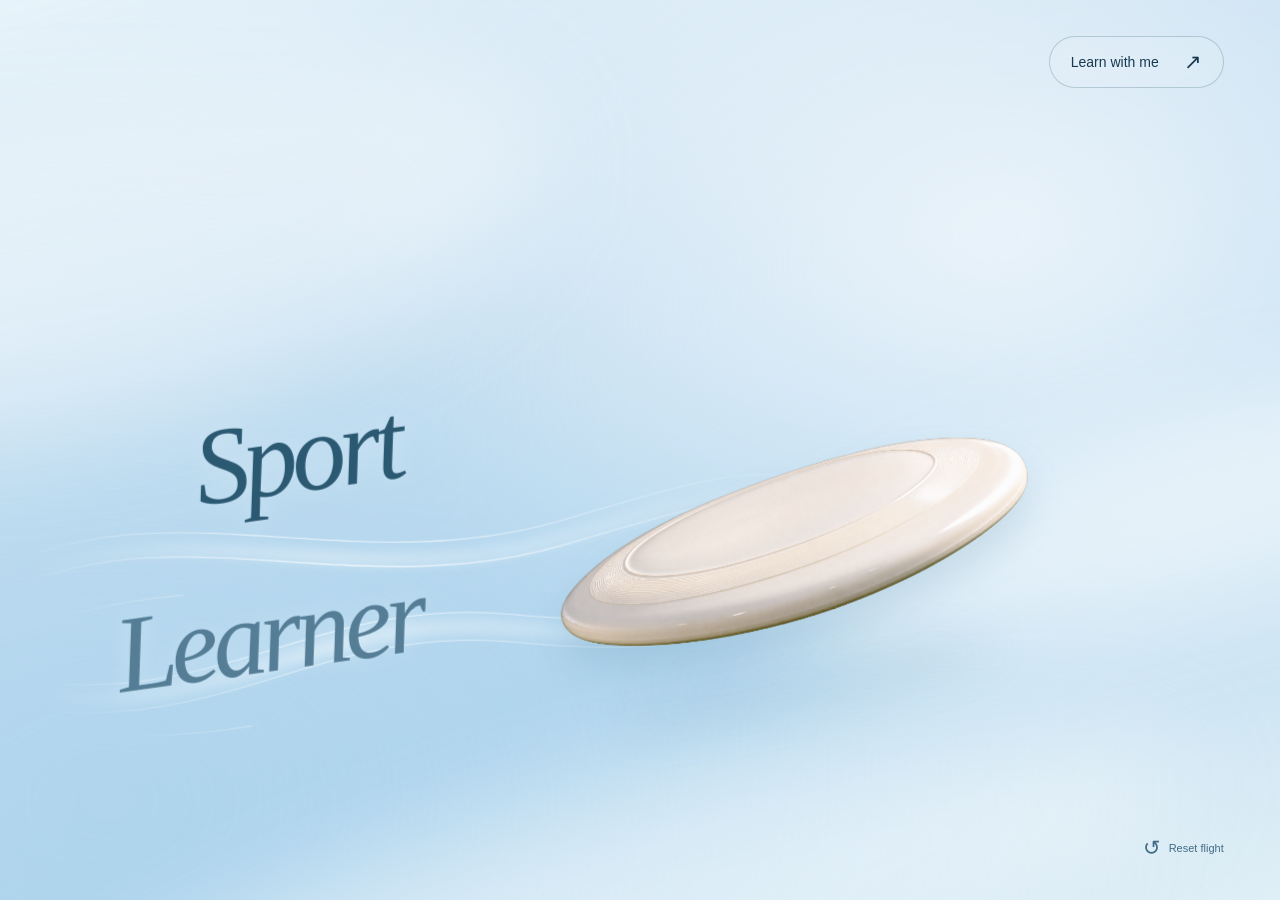
==== index.html @ 242a4f78 "Refresh homepage assets after removing drag" ====
<!doctype html>
<html lang="en">
<head>
  <meta charset="utf-8">
  <meta name="viewport" content="width=device-width,initial-scale=1">
  <meta name="description" content="Sport and Learner.">
  <meta name="theme-color" content="#cce4f4">
  <title>Sport & Learner</title>
  <link rel="stylesheet" href="styles.css?v=portrait-colors-6">
  <link rel="stylesheet" href="home-flight.css?v=6">
  <noscript><style>.flight-assembly[data-arrival="pending"]{visibility:visible}</style></noscript>
  <script src="home-flight.js?v=6" defer></script>
</head>
<body class="flight-page">
<main class="flight-home">
  <div class="sky" aria-hidden="true">
    <div class="sky__glow"></div><div class="sky__cloud sky__cloud--one"></div>
    <div class="sky__cloud sky__cloud--two"></div><div class="sky__cloud sky__cloud--three"></div>
  </div>
  <header class="flight-nav">
    <a class="flight-contact" href="learn-with-me.html">Learn with me <span aria-hidden="true">↗</span></a>
  </header>
  <div class="flight-stage" aria-label="Interactive flying disc">
    <div class="flight-assembly" data-arrival="pending">
      <div class="flight-float">
        <div class="wind" aria-hidden="true">
          <svg class="wind__lines" viewBox="0 0 1000 500" fill="none" preserveAspectRatio="none">
            <defs><linearGradient id="wind-fade"><stop stop-color="#fff" stop-opacity="0"/><stop offset=".35" stop-color="#fff" stop-opacity=".75"/><stop offset="1" stop-color="#fff" stop-opacity="0"/></linearGradient></defs>
            <g stroke="url(#wind-fade)" stroke-linecap="round">
              <path class="wind__ribbon" d="M0 155 C200 80 390 240 630 190 S860 145 1000 225" stroke-width="16"/>
              <path d="M0 130 C200 55 390 215 630 165 S860 120 1000 200" stroke-width="1.5"/>
              <path d="M0 165 C200 90 390 250 630 200 S860 155 1000 235" stroke-width="2"/>
              <path class="wind__ribbon" d="M0 320 C220 390 340 250 560 310 S810 330 1000 260" stroke-width="22"/>
              <path d="M0 300 C220 370 340 230 560 290 S810 310 1000 240" stroke-width="1.5"/>
              <path d="M0 340 C220 410 340 270 560 330 S810 350 1000 280" stroke-width="1"/>
              <path class="wind__streak" d="M30 220 C260 160 470 300 800 230" stroke-width="2"/>
              <path class="wind__streak wind__streak--second" d="M90 390 C290 440 540 340 900 305" stroke-width="2"/>
            </g>
          </svg>
        </div>
        <div class="wind-words">
          <a class="wind-word wind-word--sport" href="sport.html">Sport<span class="wind-word__arrow" aria-hidden="true">↗</span></a>
          <span class="wind-word wind-word--learner">Learner</span>
        </div>
        <div class="disc-shadow" aria-hidden="true"></div>
        <button class="flight-disc" type="button" aria-label="Move the flying disc with the arrow keys" aria-describedby="flight-help">
          <img class="flight-disc__image" src="assets/frisbee-flight.png" alt="Ivory white frisbee tilted to reveal its top" draggable="false" fetchpriority="high">
          <!-- A transparent full-body portrait can be placed here later. Its feet anchor to the top of the disc. -->
          <span class="flight-rider" aria-hidden="true"></span>
        </button>
      </div>
    </div>
  </div>
  <footer class="flight-footer">
    <span class="visually-hidden" id="flight-help">Use the arrow keys to move the disc. Press Home or Escape to reset it.</span>
    <button class="flight-reset" type="button" aria-label="Return the disc to its starting position"><span aria-hidden="true">↺</span> Reset flight</button>
  </footer>
  <span class="visually-hidden" role="status" aria-live="polite" id="flight-status"></span>
</main>
</body>
</html>
---- styles.css ----
:root{--paper:#f5f1e8;--ink:#1a1a17;--border:#c2baab;--page-width:1440px;--gutter:96px}*{box-sizing:border-box}html{background:var(--paper);color:var(--ink);font-family:Inter,Arial,Helvetica,sans-serif}body{margin:0}a{color:inherit;text-decoration:none}a:focus-visible{outline:2px solid currentColor;outline-offset:8px}a:hover{text-decoration:underline;text-underline-offset:6px}h1,h2,p,figure{margin:0}img{display:block;max-width:100%}.page{position:relative;max-width:var(--page-width);min-height:900px;margin:auto;background:var(--paper)}.nav{position:absolute;top:48px;left:96px;right:96px;display:flex;justify-content:space-between;align-items:flex-start;gap:32px;font-size:20px;line-height:1.45;z-index:5}.nav--inline{justify-content:flex-start}.title{font-size:88px;font-weight:600;letter-spacing:-1.5px;line-height:1.45}.section-title{font-size:26px;font-weight:600;line-height:1.45}.copy{font-size:21px;font-weight:400;line-height:1.45}.section{display:flex;flex-direction:column;gap:10px}.home{height:900px;min-height:0;overflow:hidden}.home__labels{position:absolute;left:64px;right:64px;top:180px;height:540px;display:flex;justify-content:space-between;align-items:center;z-index:2;pointer-events:none}.home__label{width:300px;display:flex;flex-direction:column;gap:16px;pointer-events:auto}.home__label--sport{text-align:right}.home__heading{font-size:54px;font-weight:400;line-height:normal;height:80px}.home__description{font-size:20px;line-height:1.5}.catalog{padding:140px var(--gutter) 90px}.catalog__intro{margin:24px 0;font-size:22px;line-height:normal}.catalog__grid{display:grid;grid-template-columns:repeat(3,minmax(0,1fr));gap:30px}.sport-card{display:flex;flex-direction:column;gap:20px}.sport-card__photo{height:360px;border:1px solid var(--border);display:flex;align-items:center;justify-content:center;font-size:18px;line-height:1.45}.sport-card__title{font-size:34px;line-height:1.45;font-weight:600}.football{padding:80px var(--gutter) 42px}.football__content{display:flex;flex-direction:column;gap:26px}.football__photos{height:252px;display:flex;align-items:center;justify-content:center;gap:32px}.football__solo{width:307px;height:230px}.football__team{width:360px;height:252px}.football__photos img{width:100%;height:100%;object-fit:cover}.swimming{padding:115px var(--gutter) 90px}.swimming__grid{display:grid;grid-template-columns:600px 584px;gap:64px;align-items:start}.swimming__text{display:flex;flex-direction:column;gap:24px}.swimming__stats{display:flex;flex-direction:column;gap:8px;font-size:24px;line-height:1.45;font-weight:600}.swimming__photo{width:584px;height:650px;border:1px solid var(--border);overflow:hidden}.swimming__photo img{width:100%;height:100%;object-fit:cover}.frisbee{height:900px;min-height:0;overflow:hidden;padding:120px var(--gutter) 0}.frisbee__content{display:flex;flex-direction:column;gap:32px}.frisbee .title{line-height:1.5}.frisbee__about .section-title{font-size:24px;line-height:1.5}.frisbee__about .copy{font-size:20px;line-height:1.5}.frisbee__columns{display:grid;grid-template-columns:repeat(2,minmax(0,1fr));gap:64px;height:160px;overflow:hidden}.frisbee__columns .section{gap:16px}.frisbee__columns .section-title{font-size:30px;line-height:1.5}.frisbee__columns .copy{font-size:22px;line-height:1.5}.frisbee__photo{position:absolute;left:96px;top:574px;width:495px;height:311px}.frisbee__photo img{width:100%;height:100%;object-fit:cover}.visually-hidden{position:absolute;width:1px;height:1px;padding:0;margin:-1px;overflow:hidden;clip:rect(0,0,0,0);white-space:nowrap;border:0}
@media(min-width:761px) and (max-width:1439px){:root{--gutter:6.666667vw}.page{min-height:62.5vw}.nav{top:3.333333vw;left:6.666667vw;right:6.666667vw;font-size:1.388889vw;gap:2.222222vw}.title{font-size:6.111111vw;letter-spacing:-.104167vw}.section-title{font-size:1.805556vw}.copy{font-size:1.458333vw}.section{gap:.694444vw}.home{height:62.5vw}.home__labels{left:4.444444vw;right:4.444444vw;top:12.5vw;height:37.5vw}.home__label{width:20.833333vw;gap:1.111111vw}.home__heading{font-size:3.75vw;height:5.555556vw}.home__description{font-size:1.388889vw}.catalog{padding-top:9.722222vw}.catalog__intro{margin:1.666667vw 0;font-size:1.527778vw}.catalog__grid{gap:2.083333vw}.sport-card{gap:1.388889vw}.sport-card__photo{height:25vw;font-size:1.25vw}.sport-card__title{font-size:2.361111vw}.football{padding-top:5.555556vw}.football__content{gap:1.805556vw}.football__photos{height:17.5vw;gap:2.222222vw}.football__solo{width:21.319444vw;height:15.972222vw}.football__team{width:25vw;height:17.5vw}.swimming{padding-top:7.986111vw}.swimming__grid{grid-template-columns:minmax(0,600fr) minmax(0,584fr);gap:4.444444vw}.swimming__text{gap:1.666667vw}.swimming__stats{font-size:1.666667vw;gap:.555556vw}.swimming__photo{width:100%;height:45.138889vw}.frisbee{height:62.5vw;padding-top:8.333333vw}.frisbee__content{gap:2.222222vw}.frisbee__about .section-title{font-size:1.666667vw}.frisbee__about .copy{font-size:1.388889vw}.frisbee__columns{gap:4.444444vw;height:11.111111vw}.frisbee__columns .section{gap:1.111111vw}.frisbee__columns .section-title{font-size:2.083333vw}.frisbee__columns .copy{font-size:1.527778vw}.frisbee__photo{left:6.666667vw;top:39.861111vw;width:34.375vw;height:21.597222vw}}
@media(max-width:760px){:root{--gutter:24px}.page{min-height:100svh}.nav{position:relative;inset:auto;padding-top:24px;font-size:16px;margin-bottom:30px}.title{font-size:clamp(44px,11vw,70px);letter-spacing:-1px;line-height:1.2}.section-title{font-size:23px}.copy{font-size:17px;line-height:1.55}.section{gap:9px}.catalog,.football,.swimming,.frisbee{padding:0 var(--gutter) 40px}.catalog .title{margin-top:34px}.catalog__intro{font-size:18px}.catalog__grid{grid-template-columns:1fr;gap:36px}.sport-card__photo{height:auto;aspect-ratio:396/280;font-size:16px}.sport-card__title{font-size:28px}.football__content,.swimming__text{gap:26px}.football__photos{height:auto;display:grid;grid-template-columns:1fr;gap:20px}.football__solo,.football__team{width:100%;height:auto;aspect-ratio:307/230}.football__team{aspect-ratio:360/252}.swimming__grid{grid-template-columns:1fr;gap:32px}.swimming__stats{font-size:21px}.swimming__photo{width:100%;height:auto;aspect-ratio:584/650}.frisbee{height:auto;overflow:visible;padding-top:40px}.frisbee__content{gap:28px}.frisbee__columns{grid-template-columns:1fr;height:auto;overflow:visible;gap:28px}.frisbee__about .section-title,.frisbee__columns .section-title{font-size:23px;line-height:1.45}.frisbee__about .copy,.frisbee__columns .copy{font-size:17px;line-height:1.55}.frisbee__columns .section{gap:9px}.frisbee__photo{position:relative;inset:auto;width:100%;height:auto;aspect-ratio:495/311;margin-top:30px}.home{height:100svh;min-height:650px;max-height:1000px}.home__labels{inset:30px 24px auto;height:auto;align-items:flex-start;gap:20px}.home__label{width:auto;max-width:47%;gap:8px}.home__heading{height:auto;font-size:32px}.home__description{font-size:14px;line-height:1.45}}
/* The directory title uses the design's compact, normal line-height. */
.catalog .title{line-height:normal}
/* Use the same image and geometry in the split and expanded portraits. */
.home__portrait-base{position:absolute;inset:0;pointer-events:none}
.home__portrait-base--learning{clip-path:inset(0 48.333333% 0 0)}
.home__portrait-base--sport{clip-path:inset(0 0 0 51.666667%)}
@media(max-width:760px){.home__portrait-base--learning{clip-path:inset(0 50% 0 0)}.home__portrait-base--sport{clip-path:inset(0 0 0 50%)}}
/* Reveal each fixed portrait like a scroll opening across the page. */
@property --portrait-open{syntax:"<percentage>";inherits:false;initial-value:0%}
.home__portrait-stage{position:absolute;inset:0;z-index:1;pointer-events:none;overflow:hidden}
.home__portrait-scene{position:absolute;inset:0;background:var(--paper);--portrait-open:0%;transition:--portrait-open 1100ms cubic-bezier(.65,0,.2,1);will-change:clip-path}
.home__portrait-scene--sport{clip-path:inset(0 calc(100% - var(--portrait-open)) 0 0)}
.home__portrait-scene--learning{clip-path:inset(0 0 0 calc(100% - var(--portrait-open)))}
.home__portrait-full{position:absolute;left:calc(50% - 519px);top:-440px;width:1086px;height:auto;max-width:none}
.home__portrait-scene::after{content:"";position:absolute;top:0;bottom:0;width:30px;pointer-events:none;opacity:0;transition:opacity 180ms ease 950ms}
.home__portrait-scene--sport::after{left:var(--portrait-open);transform:translateX(-100%);background:linear-gradient(to left,rgba(26,26,23,.12),transparent)}
.home__portrait-scene--learning::after{right:var(--portrait-open);transform:translateX(100%);background:linear-gradient(to right,rgba(26,26,23,.12),transparent)}
.home__portrait-scene.is-active{--portrait-open:100%;z-index:2}
.home__portrait-scene.is-backdrop{--portrait-open:100%;z-index:1;transition:none}
.home__portrait-scene.is-active::after{opacity:1;transition-delay:0ms}
.home__label--learning:focus-visible{outline:2px solid var(--ink);outline-offset:8px}
@media(min-width:761px) and (max-width:1439px){.home__portrait-full{left:13.958333vw;top:-30.555556vw;width:75.416667vw}}
@media(max-width:760px){.home__portrait-full{left:calc(50% - 380.1px);top:auto;bottom:-75.6px;width:760.2px}}
@media(prefers-reduced-motion:reduce){.home__portrait-scene,.home__portrait-scene::after{transition:none}.home__portrait-scene::after{display:none}}
/* Learn with me uses the same paper, typography and local photos as the portfolio. */
.home__help-link{position:absolute;right:64px;top:40px;z-index:3;display:inline-flex;align-items:center;gap:18px;padding:14px 22px;border:1px solid var(--border);border-radius:999px;background:var(--paper);font-size:20px;line-height:1.4;transition:background .15s ease,border-color .15s ease}.home__help-link:hover{background:#eae4d8;border-color:var(--ink);text-decoration:none}
.help{padding:48px var(--gutter) 56px}
.help__nav{display:flex;justify-content:space-between;gap:24px;font-size:18px;line-height:1.5}
.help__header{max-width:900px;margin:76px 0 48px}
.help__eyebrow{font-size:13px;letter-spacing:2px;line-height:1.5}
.help__header .title{margin:12px 0 20px;line-height:1.1}
.help__intro{max-width:750px;font-size:22px;line-height:1.6}
.help__grid{display:grid;grid-template-columns:repeat(2,minmax(0,1fr));gap:32px;align-items:start}
.help-card{border:1px solid var(--border);min-width:0}
.help-card__image{width:100%;height:280px;object-fit:cover}
.help-card__body{padding:28px;display:flex;flex-direction:column;gap:18px;font-size:18px;line-height:1.65}
.help-card__body .section-title{font-size:30px;line-height:1.25}
.help-card__experience{font-size:16px;line-height:1.6}
.help-details{border-top:1px solid var(--border);margin-top:6px}
.help-details summary{padding:18px 0 0;cursor:pointer;font-weight:600;font-size:17px}
.help-details summary:hover{text-decoration:underline;text-underline-offset:5px}
.help-details summary:focus-visible{outline:2px solid var(--ink);outline-offset:5px}
.help-details__content{padding-top:20px;display:flex;flex-direction:column;gap:10px;font-size:16px}
.help-details__content h3{font-size:17px;margin:10px 0 0}
.help-details__link{margin-top:12px;text-decoration:underline;text-underline-offset:4px}
.help__footer{border-top:1px solid var(--border);margin-top:56px;padding-top:28px;display:flex;flex-direction:column;gap:12px;font-size:17px;line-height:1.6}
.help__footer>p:first-child{font-size:26px;font-weight:600}
.help__footer a{align-self:flex-start;margin-top:8px}
@media(min-width:761px) and (max-width:1439px){.home__help-link{right:4.444444vw;top:2.777778vw;font-size:clamp(16px,1.388889vw,20px)}}
@media(max-width:760px){.home__help-link{right:24px;left:auto;top:auto;bottom:24px;padding:12px 20px;font-size:18px}.help{padding:24px 24px 40px}.help__nav{font-size:15px;gap:16px}.help__header{margin:48px 0 32px}.help__intro{font-size:18px}.help__grid{grid-template-columns:1fr;gap:28px}.help-card__image{height:auto;aspect-ratio:4/3}.help-card__body{padding:22px;font-size:17px;gap:16px}.help-card__body .section-title{font-size:27px}.help__footer{margin-top:36px}}
---- home-flight.css ----
.flight-page{background:#cce4f4;color:#183a50}
.flight-home{position:relative;isolation:isolate;width:100%;height:100svh;min-height:640px;overflow:hidden;background:#cce4f4;font-family:Arial,Helvetica,sans-serif}
.sky{position:absolute;inset:0;overflow:hidden;z-index:-1;background:linear-gradient(155deg,#e7f3fa 0%,#c4def1 38%,#b4d7ef 64%,#e0eff6 100%)}
.sky__glow{position:absolute;inset:-15%;background:radial-gradient(ellipse at 72% 32%,#ffffffb3,transparent 42%),radial-gradient(ellipse at 18% 80%,#a9d2eb99,transparent 55%);filter:blur(45px)}
.sky__cloud{position:absolute;width:65vw;height:25vw;border-radius:50%;background:#ffffffa3;filter:blur(55px);transform:rotate(-15deg);animation:cloud-drift 24s ease-in-out infinite alternate;pointer-events:none}
.sky__cloud--one{left:-22%;top:10%;opacity:.65}.sky__cloud--two{right:-25%;top:46%;height:15vw;opacity:.8;animation-delay:-12s}.sky__cloud--three{left:5%;bottom:-16%;width:90vw;height:20vw;opacity:.7;animation-delay:-6s}
.flight-nav{position:absolute;left:4.4%;right:4.4%;top:36px;display:flex;align-items:center;justify-content:flex-end;z-index:5}

.flight-contact{display:flex;align-items:center;gap:25px;border:1px solid #315b7140;border-radius:999px;padding:13px 21px;font-size:14px;backdrop-filter:blur(12px);background:#ffffff18;transition:background .2s}.flight-contact span{font-size:21px}.flight-contact:hover{background:#ffffff5c;text-decoration:none}

.flight-stage{position:absolute;inset:0;z-index:2;pointer-events:none}
.flight-assembly{position:absolute;left:62%;top:60%;width:clamp(300px,38vw,600px);transform:translate(-50%,-50%);pointer-events:none;will-change:left,top}
.flight-assembly[data-arrival="pending"]{visibility:hidden}
.flight-assembly[data-arrival="flying"]{animation:flight-arrival 1850ms cubic-bezier(.28,.08,.23,1) both}
.flight-float{position:relative;width:100%;animation:disc-float 5.8s ease-in-out infinite;will-change:transform}
.flight-disc{position:relative;display:block;width:100%;padding:0;border:0;background:none;color:inherit;user-select:none;-webkit-user-select:none;pointer-events:auto;-webkit-tap-highlight-color:transparent;outline-offset:12px;border-radius:50%}
.flight-disc__image{display:block;width:100%;height:auto;pointer-events:none;filter:drop-shadow(0 22px 18px #40799729);user-select:none;-webkit-user-drag:none}
.flight-disc:focus-visible{outline:2px solid #3b718d}
.flight-rider{position:absolute;left:50%;bottom:49%;width:48%;transform:translateX(-50%);pointer-events:none}
.flight-rider img{display:block;width:100%;height:auto}
.disc-shadow{position:absolute;left:12%;right:7%;bottom:-24%;height:17%;border-radius:50%;background:#568ca94a;filter:blur(24px);transform:rotate(-12deg);opacity:.5;animation:shadow-breathe 5.8s ease-in-out infinite;pointer-events:none}
.wind{position:absolute;right:30%;top:-30%;width:180%;height:160%;pointer-events:none;transform:rotate(-7deg);transform-origin:right center;animation:wind-breathe 7s ease-in-out infinite}
.wind__lines{width:100%;height:100%;overflow:visible}.wind__ribbon{filter:blur(8px);opacity:.6}.wind__streak{stroke-dasharray:160 800;animation:wind-stream 5s linear infinite;opacity:.7}.wind__streak--second{animation-delay:-2.5s;animation-duration:6s}
.wind-words{position:absolute;right:66%;top:-16%;width:126%;height:140%;transform:rotate(-8deg);pointer-events:none}
.wind-word{position:absolute;display:block;font-family:Georgia,'Times New Roman',serif;font-style:italic;font-weight:400;font-size:clamp(65px,8.5vw,142px);letter-spacing:-6px;line-height:1.05;white-space:nowrap;text-shadow:0 2px 25px #f6fcff55;transform-origin:right center;animation:word-sail 6s ease-in-out infinite;pointer-events:auto}
.wind-word--sport{top:-4%;left:17%;color:#2c5972}.wind-word--learner{top:53%;left:0;color:#557e96;animation-delay:-2.2s;pointer-events:none}
.wind-word__arrow{display:inline-block;font-family:Arial,sans-serif;font-size:.24em;font-style:normal;vertical-align:top;margin:14% 0 0 10px;letter-spacing:0;opacity:0;transition:opacity .2s}.wind-word--sport:hover{text-decoration:none}.wind-word--sport:hover .wind-word__arrow,.wind-word--sport:focus-visible .wind-word__arrow{opacity:1}
.flight-footer{position:absolute;left:4.4%;right:4.4%;bottom:32px;display:flex;justify-content:flex-end;align-items:flex-end;z-index:4;pointer-events:none}
.flight-reset{padding:8px 0 8px 12px;display:flex;align-items:center;gap:8px;background:none;border:0;color:#426c84;font:inherit;font-size:11px;cursor:pointer;pointer-events:auto}.flight-reset span{font-size:21px}.flight-reset:hover{color:#153c53}
@keyframes flight-arrival{
  from{transform:translate(-50%,-50%) translate(-22vw,-27svh) scale(.16) rotate(-9deg);opacity:.25;filter:blur(2px)}
  to{transform:translate(-50%,-50%) translate(0,0) scale(1) rotate(0);opacity:1;filter:blur(0)}
}
@keyframes disc-float{0%,100%{transform:translateY(0) rotate(-1deg)}50%{transform:translateY(-18px) rotate(1deg)}}
@keyframes shadow-breathe{0%,100%{opacity:.5;transform:rotate(-12deg) scale(1)}50%{opacity:.3;transform:rotate(-12deg) scale(.91)}}
@keyframes wind-breathe{0%,100%{transform:rotate(-7deg) scaleY(1)}50%{transform:rotate(-4deg) scaleY(1.08)}}
@keyframes wind-stream{from{stroke-dashoffset:0}to{stroke-dashoffset:-960}}
@keyframes word-sail{0%,100%{transform:translate(0,0) rotate(-1deg)}50%{transform:translate(-14px,-9px) rotate(2deg)}}
@keyframes cloud-drift{from{transform:translateX(-2%) rotate(-15deg)}to{transform:translateX(5%) rotate(-10deg)}}
@media(min-width:1800px){.flight-assembly{width:32vw;max-width:760px}.wind-word{font-size:8vw}}
@media(max-width:760px){.flight-home{min-height:580px}.flight-nav{left:24px;right:24px;top:24px}.flight-contact{font-size:12px;gap:12px;padding:10px 15px}.flight-assembly{width:72vw;min-width:250px;left:60%;top:63%}.wind{right:14%;top:-68%;width:145%;height:210%;transform:rotate(8deg)}.wind-words{right:26%;top:-45%;width:103%;height:145%;transform:rotate(-8deg)}.wind-word{font-size:clamp(58px,15vw,105px);letter-spacing:-4px}.wind-word--sport{left:4%;top:-8%}.wind-word--learner{top:45%;left:-8%}.flight-footer{left:24px;right:24px;bottom:22px}.flight-reset{font-size:10px}.sky__cloud{filter:blur(30px);height:60vw;width:120vw}.sky__cloud--two{right:-65%;top:47%}.sky__cloud--three{bottom:-10%;left:-10%;height:45vw}}
@media(prefers-reduced-motion:reduce){.flight-home *,.flight-home *::before,.flight-home *::after{animation:none!important;transition:none!important}}
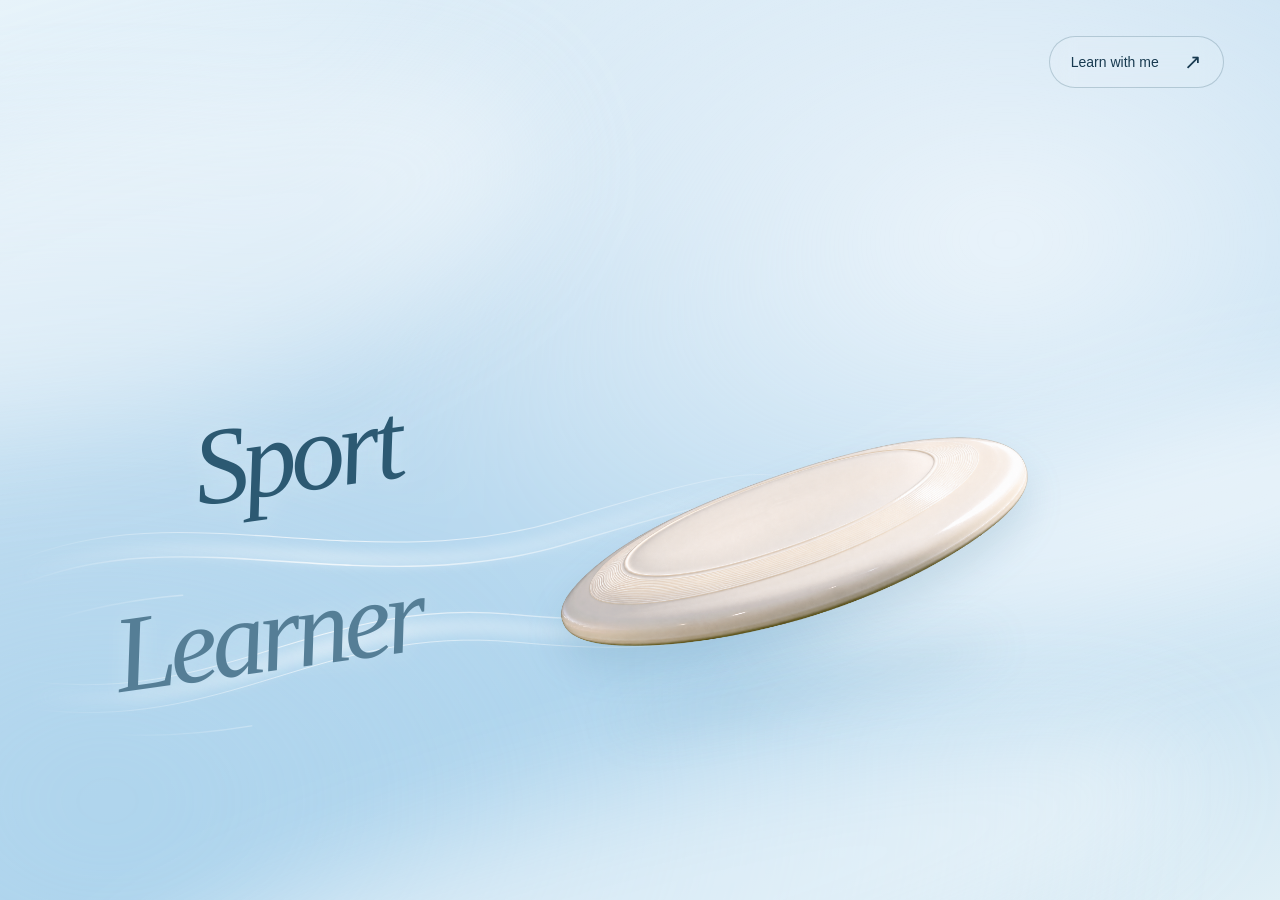
==== commit 237e32f4: "Make the homepage frisbee a static image after arrival" ====
--- a/index.html
+++ b/index.html
@@ -7,9 +7,9 @@
   <meta name="theme-color" content="#cce4f4">
   <title>Sport & Learner</title>
   <link rel="stylesheet" href="styles.css?v=portrait-colors-6">
-  <link rel="stylesheet" href="home-flight.css?v=6">
+  <link rel="stylesheet" href="home-flight.css?v=7">
   <noscript><style>.flight-assembly[data-arrival="pending"]{visibility:visible}</style></noscript>
-  <script src="home-flight.js?v=6" defer></script>
+  <script src="home-flight.js?v=7" defer></script>
 </head>
 <body class="flight-page">
 <main class="flight-home">
@@ -20,9 +20,9 @@
   <header class="flight-nav">
     <a class="flight-contact" href="learn-with-me.html">Learn with me <span aria-hidden="true">↗</span></a>
   </header>
-  <div class="flight-stage" aria-label="Interactive flying disc">
+  <div class="flight-stage">
     <div class="flight-assembly" data-arrival="pending">
-      <div class="flight-float">
+      <div class="flight-scene">
         <div class="wind" aria-hidden="true">
           <svg class="wind__lines" viewBox="0 0 1000 500" fill="none" preserveAspectRatio="none">
             <defs><linearGradient id="wind-fade"><stop stop-color="#fff" stop-opacity="0"/><stop offset=".35" stop-color="#fff" stop-opacity=".75"/><stop offset="1" stop-color="#fff" stop-opacity="0"/></linearGradient></defs>
@@ -43,19 +43,14 @@
           <span class="wind-word wind-word--learner">Learner</span>
         </div>
         <div class="disc-shadow" aria-hidden="true"></div>
-        <button class="flight-disc" type="button" aria-label="Move the flying disc with the arrow keys" aria-describedby="flight-help">
+        <div class="flight-disc">
           <img class="flight-disc__image" src="assets/frisbee-flight.png" alt="Ivory white frisbee tilted to reveal its top" draggable="false" fetchpriority="high">
           <!-- A transparent full-body portrait can be placed here later. Its feet anchor to the top of the disc. -->
           <span class="flight-rider" aria-hidden="true"></span>
-        </button>
+        </div>
       </div>
     </div>
   </div>
-  <footer class="flight-footer">
-    <span class="visually-hidden" id="flight-help">Use the arrow keys to move the disc. Press Home or Escape to reset it.</span>
-    <button class="flight-reset" type="button" aria-label="Return the disc to its starting position"><span aria-hidden="true">↺</span> Reset flight</button>
-  </footer>
-  <span class="visually-hidden" role="status" aria-live="polite" id="flight-status"></span>
 </main>
 </body>
 </html>
--- a/home-flight.css
+++ b/home-flight.css
@@ -2,41 +2,32 @@
 .flight-home{position:relative;isolation:isolate;width:100%;height:100svh;min-height:640px;overflow:hidden;background:#cce4f4;font-family:Arial,Helvetica,sans-serif}
 .sky{position:absolute;inset:0;overflow:hidden;z-index:-1;background:linear-gradient(155deg,#e7f3fa 0%,#c4def1 38%,#b4d7ef 64%,#e0eff6 100%)}
 .sky__glow{position:absolute;inset:-15%;background:radial-gradient(ellipse at 72% 32%,#ffffffb3,transparent 42%),radial-gradient(ellipse at 18% 80%,#a9d2eb99,transparent 55%);filter:blur(45px)}
-.sky__cloud{position:absolute;width:65vw;height:25vw;border-radius:50%;background:#ffffffa3;filter:blur(55px);transform:rotate(-15deg);animation:cloud-drift 24s ease-in-out infinite alternate;pointer-events:none}
-.sky__cloud--one{left:-22%;top:10%;opacity:.65}.sky__cloud--two{right:-25%;top:46%;height:15vw;opacity:.8;animation-delay:-12s}.sky__cloud--three{left:5%;bottom:-16%;width:90vw;height:20vw;opacity:.7;animation-delay:-6s}
+.sky__cloud{position:absolute;width:65vw;height:25vw;border-radius:50%;background:#ffffffa3;filter:blur(55px);transform:rotate(-15deg);pointer-events:none}
+.sky__cloud--one{left:-22%;top:10%;opacity:.65}.sky__cloud--two{right:-25%;top:46%;height:15vw;opacity:.8}.sky__cloud--three{left:5%;bottom:-16%;width:90vw;height:20vw;opacity:.7}
 .flight-nav{position:absolute;left:4.4%;right:4.4%;top:36px;display:flex;align-items:center;justify-content:flex-end;z-index:5}
 
-.flight-contact{display:flex;align-items:center;gap:25px;border:1px solid #315b7140;border-radius:999px;padding:13px 21px;font-size:14px;backdrop-filter:blur(12px);background:#ffffff18;transition:background .2s}.flight-contact span{font-size:21px}.flight-contact:hover{background:#ffffff5c;text-decoration:none}
+.flight-contact{display:flex;align-items:center;gap:25px;border:1px solid #315b7140;border-radius:999px;padding:13px 21px;font-size:14px;backdrop-filter:blur(12px);background:#ffffff18}.flight-contact span{font-size:21px}.flight-contact:hover{background:#ffffff5c;text-decoration:none}
 
 .flight-stage{position:absolute;inset:0;z-index:2;pointer-events:none}
-.flight-assembly{position:absolute;left:62%;top:60%;width:clamp(300px,38vw,600px);transform:translate(-50%,-50%);pointer-events:none;will-change:left,top}
+.flight-assembly{position:absolute;left:62%;top:60%;width:clamp(300px,38vw,600px);transform:translate(-50%,-50%);pointer-events:none}
 .flight-assembly[data-arrival="pending"]{visibility:hidden}
 .flight-assembly[data-arrival="flying"]{animation:flight-arrival 1850ms cubic-bezier(.28,.08,.23,1) both}
-.flight-float{position:relative;width:100%;animation:disc-float 5.8s ease-in-out infinite;will-change:transform}
-.flight-disc{position:relative;display:block;width:100%;padding:0;border:0;background:none;color:inherit;user-select:none;-webkit-user-select:none;pointer-events:auto;-webkit-tap-highlight-color:transparent;outline-offset:12px;border-radius:50%}
+.flight-scene{position:relative;width:100%}
+.flight-disc{position:relative}
 .flight-disc__image{display:block;width:100%;height:auto;pointer-events:none;filter:drop-shadow(0 22px 18px #40799729);user-select:none;-webkit-user-drag:none}
-.flight-disc:focus-visible{outline:2px solid #3b718d}
 .flight-rider{position:absolute;left:50%;bottom:49%;width:48%;transform:translateX(-50%);pointer-events:none}
 .flight-rider img{display:block;width:100%;height:auto}
-.disc-shadow{position:absolute;left:12%;right:7%;bottom:-24%;height:17%;border-radius:50%;background:#568ca94a;filter:blur(24px);transform:rotate(-12deg);opacity:.5;animation:shadow-breathe 5.8s ease-in-out infinite;pointer-events:none}
-.wind{position:absolute;right:30%;top:-30%;width:180%;height:160%;pointer-events:none;transform:rotate(-7deg);transform-origin:right center;animation:wind-breathe 7s ease-in-out infinite}
-.wind__lines{width:100%;height:100%;overflow:visible}.wind__ribbon{filter:blur(8px);opacity:.6}.wind__streak{stroke-dasharray:160 800;animation:wind-stream 5s linear infinite;opacity:.7}.wind__streak--second{animation-delay:-2.5s;animation-duration:6s}
+.disc-shadow{position:absolute;left:12%;right:7%;bottom:-24%;height:17%;border-radius:50%;background:#568ca94a;filter:blur(24px);transform:rotate(-12deg);opacity:.5;pointer-events:none}
+.wind{position:absolute;right:30%;top:-30%;width:180%;height:160%;pointer-events:none;transform:rotate(-7deg);transform-origin:right center}
+.wind__lines{width:100%;height:100%;overflow:visible}.wind__ribbon{filter:blur(8px);opacity:.6}.wind__streak{stroke-dasharray:160 800;opacity:.7}
 .wind-words{position:absolute;right:66%;top:-16%;width:126%;height:140%;transform:rotate(-8deg);pointer-events:none}
-.wind-word{position:absolute;display:block;font-family:Georgia,'Times New Roman',serif;font-style:italic;font-weight:400;font-size:clamp(65px,8.5vw,142px);letter-spacing:-6px;line-height:1.05;white-space:nowrap;text-shadow:0 2px 25px #f6fcff55;transform-origin:right center;animation:word-sail 6s ease-in-out infinite;pointer-events:auto}
-.wind-word--sport{top:-4%;left:17%;color:#2c5972}.wind-word--learner{top:53%;left:0;color:#557e96;animation-delay:-2.2s;pointer-events:none}
-.wind-word__arrow{display:inline-block;font-family:Arial,sans-serif;font-size:.24em;font-style:normal;vertical-align:top;margin:14% 0 0 10px;letter-spacing:0;opacity:0;transition:opacity .2s}.wind-word--sport:hover{text-decoration:none}.wind-word--sport:hover .wind-word__arrow,.wind-word--sport:focus-visible .wind-word__arrow{opacity:1}
-.flight-footer{position:absolute;left:4.4%;right:4.4%;bottom:32px;display:flex;justify-content:flex-end;align-items:flex-end;z-index:4;pointer-events:none}
-.flight-reset{padding:8px 0 8px 12px;display:flex;align-items:center;gap:8px;background:none;border:0;color:#426c84;font:inherit;font-size:11px;cursor:pointer;pointer-events:auto}.flight-reset span{font-size:21px}.flight-reset:hover{color:#153c53}
+.wind-word{position:absolute;display:block;font-family:Georgia,'Times New Roman',serif;font-style:italic;font-weight:400;font-size:clamp(65px,8.5vw,142px);letter-spacing:-6px;line-height:1.05;white-space:nowrap;text-shadow:0 2px 25px #f6fcff55;transform-origin:right center;pointer-events:auto}
+.wind-word--sport{top:-4%;left:17%;color:#2c5972}.wind-word--learner{top:53%;left:0;color:#557e96;pointer-events:none}
+.wind-word__arrow{display:inline-block;font-family:Arial,sans-serif;font-size:.24em;font-style:normal;vertical-align:top;margin:14% 0 0 10px;letter-spacing:0;opacity:0}.wind-word--sport:hover{text-decoration:none}.wind-word--sport:hover .wind-word__arrow,.wind-word--sport:focus-visible .wind-word__arrow{opacity:1}
 @keyframes flight-arrival{
   from{transform:translate(-50%,-50%) translate(-22vw,-27svh) scale(.16) rotate(-9deg);opacity:.25;filter:blur(2px)}
   to{transform:translate(-50%,-50%) translate(0,0) scale(1) rotate(0);opacity:1;filter:blur(0)}
 }
-@keyframes disc-float{0%,100%{transform:translateY(0) rotate(-1deg)}50%{transform:translateY(-18px) rotate(1deg)}}
-@keyframes shadow-breathe{0%,100%{opacity:.5;transform:rotate(-12deg) scale(1)}50%{opacity:.3;transform:rotate(-12deg) scale(.91)}}
-@keyframes wind-breathe{0%,100%{transform:rotate(-7deg) scaleY(1)}50%{transform:rotate(-4deg) scaleY(1.08)}}
-@keyframes wind-stream{from{stroke-dashoffset:0}to{stroke-dashoffset:-960}}
-@keyframes word-sail{0%,100%{transform:translate(0,0) rotate(-1deg)}50%{transform:translate(-14px,-9px) rotate(2deg)}}
-@keyframes cloud-drift{from{transform:translateX(-2%) rotate(-15deg)}to{transform:translateX(5%) rotate(-10deg)}}
 @media(min-width:1800px){.flight-assembly{width:32vw;max-width:760px}.wind-word{font-size:8vw}}
-@media(max-width:760px){.flight-home{min-height:580px}.flight-nav{left:24px;right:24px;top:24px}.flight-contact{font-size:12px;gap:12px;padding:10px 15px}.flight-assembly{width:72vw;min-width:250px;left:60%;top:63%}.wind{right:14%;top:-68%;width:145%;height:210%;transform:rotate(8deg)}.wind-words{right:26%;top:-45%;width:103%;height:145%;transform:rotate(-8deg)}.wind-word{font-size:clamp(58px,15vw,105px);letter-spacing:-4px}.wind-word--sport{left:4%;top:-8%}.wind-word--learner{top:45%;left:-8%}.flight-footer{left:24px;right:24px;bottom:22px}.flight-reset{font-size:10px}.sky__cloud{filter:blur(30px);height:60vw;width:120vw}.sky__cloud--two{right:-65%;top:47%}.sky__cloud--three{bottom:-10%;left:-10%;height:45vw}}
-@media(prefers-reduced-motion:reduce){.flight-home *,.flight-home *::before,.flight-home *::after{animation:none!important;transition:none!important}}
+@media(max-width:760px){.flight-home{min-height:580px}.flight-nav{left:24px;right:24px;top:24px}.flight-contact{font-size:12px;gap:12px;padding:10px 15px}.flight-assembly{width:72vw;min-width:250px;left:60%;top:63%}.wind{right:14%;top:-68%;width:145%;height:210%;transform:rotate(8deg)}.wind-words{right:26%;top:-45%;width:103%;height:145%;transform:rotate(-8deg)}.wind-word{font-size:clamp(58px,15vw,105px);letter-spacing:-4px}.wind-word--sport{left:4%;top:-8%}.wind-word--learner{top:45%;left:-8%}.sky__cloud{filter:blur(30px);height:60vw;width:120vw}.sky__cloud--two{right:-65%;top:47%}.sky__cloud--three{bottom:-10%;left:-10%;height:45vw}}
+@media(prefers-reduced-motion:reduce){.flight-home *,.flight-home *::before,.flight-home *::after{animation:none!important}}
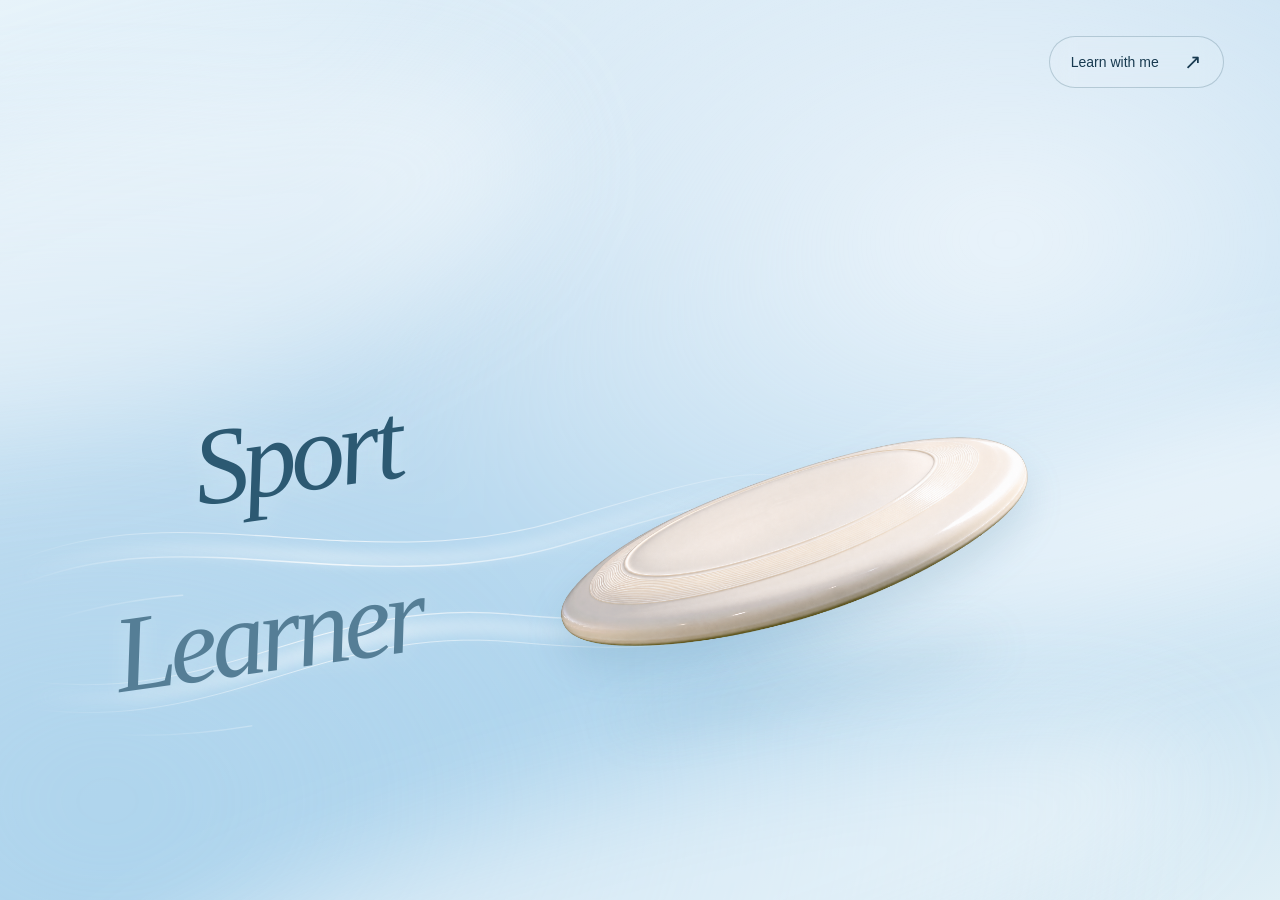
==== commit 6ab8fc90: "Load the updated homepage flight styles" ====
--- a/index.html
+++ b/index.html
@@ -7,7 +7,7 @@
   <meta name="theme-color" content="#cce4f4">
   <title>Sport & Learner</title>
   <link rel="stylesheet" href="styles.css?v=portrait-colors-6">
-  <link rel="stylesheet" href="home-flight.css?v=7">
+  <link rel="stylesheet" href="home-flight.css?v=8">
   <noscript><style>.flight-assembly[data-arrival="pending"]{visibility:visible}</style></noscript>
   <script src="home-flight.js?v=7" defer></script>
 </head>
--- a/styles.css
+++ b/styles.css
@@ -51,3 +51,182 @@
 .help__footer a{align-self:flex-start;margin-top:8px}
 @media(min-width:761px) and (max-width:1439px){.home__help-link{right:4.444444vw;top:2.777778vw;font-size:clamp(16px,1.388889vw,20px)}}
 @media(max-width:760px){.home__help-link{right:24px;left:auto;top:auto;bottom:24px;padding:12px 20px;font-size:18px}.help{padding:24px 24px 40px}.help__nav{font-size:15px;gap:16px}.help__header{margin:48px 0 32px}.help__intro{font-size:18px}.help__grid{grid-template-columns:1fr;gap:28px}.help-card__image{height:auto;aspect-ratio:4/3}.help-card__body{padding:22px;font-size:17px;gap:16px}.help-card__body .section-title{font-size:27px}.help__footer{margin-top:36px}}
+
+/* Carry the homepage sky and type into the portfolio pages. */
+html:has(.page) {
+  --ink: #183a50;
+  --border: #315b7140;
+  --sky-title: #2c5972;
+  --sky-muted: #42677d;
+  --sky-surface: #ffffff52;
+  --sky-radius: 24px;
+  background: radial-gradient(ellipse at 76% 5%, #f8fcffb3, transparent 34%),
+    radial-gradient(ellipse at 12% 52%, #f8fcff99, transparent 30%),
+    linear-gradient(155deg, #e7f3fa, #c4def1 38%, #b4d7ef 64%, #e0eff6);
+  background-attachment: fixed;
+}
+
+.page:is(.catalog, .football, .frisbee, .swimming, .help) {
+  min-height: 100svh;
+  padding: clamp(28px, 4vw, 56px) var(--gutter) clamp(48px, 7vw, 96px);
+  background: transparent;
+}
+
+.page .nav,
+.page .help__nav {
+  position: static;
+  align-items: center;
+  justify-content: space-between;
+  gap: 12px;
+  margin: 0 0 clamp(36px, 6vw, 80px);
+  padding: 0;
+  color: var(--sky-muted);
+  font-size: 14px;
+}
+
+.page :is(.nav, .help__nav) a,
+.page .help__footer a {
+  display: inline-flex;
+  align-items: center;
+  padding: 10px 16px;
+  border: 1px solid var(--border);
+  border-radius: 999px;
+  background: #ffffff28;
+  color: var(--ink);
+}
+
+.page :is(.nav, .help__nav) a:hover,
+.page .help__footer a:hover {
+  background: #ffffff80;
+  text-decoration: none;
+}
+
+.page :is(.title, .section-title, .sport-card__title) {
+  color: var(--sky-title);
+  font-family: Georgia, 'Times New Roman', serif;
+  font-style: italic;
+  font-weight: 400;
+}
+
+.page .title {
+  margin-top: 0;
+  font-size: clamp(50px, 8.5vw, 120px);
+  line-height: 1;
+  letter-spacing: -.055em;
+}
+
+.page :is(.section-title, .sport-card__title) {
+  font-size: clamp(25px, 3vw, 38px);
+  line-height: 1.2;
+}
+
+.page .copy,
+.page .catalog__intro,
+.page .help__intro {
+  max-width: 68ch;
+  font-size: clamp(17px, 1.65vw, 21px);
+  line-height: 1.6;
+}
+
+.page .section {
+  gap: 10px;
+}
+
+.catalog__intro {
+  margin: 16px 0 36px;
+  color: var(--sky-muted);
+}
+
+.sport-card,
+.help-card {
+  overflow: hidden;
+  gap: 0;
+  border: 1px solid var(--border);
+  border-radius: var(--sky-radius);
+  background: var(--sky-surface);
+  box-shadow: 0 16px 36px #315b7114;
+}
+
+.sport-card:hover {
+  background: #ffffff80;
+  text-decoration: none;
+}
+
+.sport-card__photo {
+  height: auto;
+  aspect-ratio: 4 / 3;
+  border: 0;
+  border-bottom: 1px solid var(--border);
+  background: radial-gradient(ellipse at 35% 28%, #ffffff8c, transparent 60%);
+  color: var(--sky-muted);
+  font-size: 14px;
+}
+
+.sport-card__title {
+  padding: 18px 22px 22px;
+}
+
+.page :is(.football__content, .frisbee__content, .swimming__text) {
+  gap: clamp(24px, 3vw, 42px);
+}
+
+.football__photos {
+  height: auto;
+  justify-content: flex-start;
+  align-items: stretch;
+  gap: clamp(16px, 3vw, 32px);
+}
+
+.football__photos figure {
+  width: min(100%, 360px);
+  height: auto;
+  aspect-ratio: 4 / 3;
+}
+
+.page :is(.football__photos figure, .frisbee__photo, .swimming__photo) {
+  overflow: hidden;
+  border: 1px solid var(--border);
+  border-radius: var(--sky-radius);
+  box-shadow: 0 16px 36px #315b711c;
+}
+
+.page.frisbee {
+  height: auto;
+  overflow: visible;
+}
+
+.frisbee__columns {
+  height: auto;
+  overflow: visible;
+}
+
+.frisbee__photo {
+  position: static;
+  width: min(100%, 540px);
+  height: auto;
+  aspect-ratio: 495 / 311;
+  margin-top: clamp(24px, 4vw, 48px);
+}
+
+.swimming__stats,
+.help__eyebrow {
+  color: var(--sky-muted);
+}
+
+.help__header {
+  margin-top: 0;
+}
+
+@media (max-width: 760px) {
+  .page .help__nav {
+    flex-wrap: wrap;
+  }
+
+  .page .title {
+    font-size: clamp(45px, 12vw, 72px);
+  }
+
+  .football__photos figure {
+    width: 100%;
+  }
+}
--- a/home-flight.css
+++ b/home-flight.css
@@ -31,3 +31,49 @@
 @media(min-width:1800px){.flight-assembly{width:32vw;max-width:760px}.wind-word{font-size:8vw}}
 @media(max-width:760px){.flight-home{min-height:580px}.flight-nav{left:24px;right:24px;top:24px}.flight-contact{font-size:12px;gap:12px;padding:10px 15px}.flight-assembly{width:72vw;min-width:250px;left:60%;top:63%}.wind{right:14%;top:-68%;width:145%;height:210%;transform:rotate(8deg)}.wind-words{right:26%;top:-45%;width:103%;height:145%;transform:rotate(-8deg)}.wind-word{font-size:clamp(58px,15vw,105px);letter-spacing:-4px}.wind-word--sport{left:4%;top:-8%}.wind-word--learner{top:45%;left:-8%}.sky__cloud{filter:blur(30px);height:60vw;width:120vw}.sky__cloud--two{right:-65%;top:47%}.sky__cloud--three{bottom:-10%;left:-10%;height:45vw}}
 @media(prefers-reduced-motion:reduce){.flight-home *,.flight-home *::before,.flight-home *::after{animation:none!important}}
+
+/* Start the wake once the entrance has finished. */
+.flight-assembly:not([data-arrival]) .flight-scene {
+  animation: disc-float 5.8s ease-in-out infinite;
+}
+
+.flight-assembly:not([data-arrival]) .wind {
+  animation: wind-wave 4.8s ease-in-out infinite;
+}
+
+.flight-assembly:not([data-arrival]) .wind__streak {
+  animation: wind-stream 5s linear infinite;
+}
+
+.flight-assembly:not([data-arrival]) .wind__streak--second {
+  animation-delay: 1.5s;
+  animation-duration: 6s;
+}
+
+.flight-assembly:not([data-arrival]) .wind-word {
+  animation: word-wave 6s ease-in-out infinite;
+}
+
+.flight-assembly:not([data-arrival]) .wind-word--learner {
+  animation-delay: 2.2s;
+}
+
+@keyframes disc-float {
+  0%, 100% { transform: translateY(0); }
+  50% { transform: translateY(-22px); }
+}
+
+@keyframes wind-wave {
+  0%, 100% { rotate: 0deg; scale: 1; }
+  50% { rotate: 4deg; scale: 1 1.1; }
+}
+
+@keyframes wind-stream {
+  from { stroke-dashoffset: 0; }
+  to { stroke-dashoffset: 960; }
+}
+
+@keyframes word-wave {
+  0%, 100% { transform: translate(0, 0) rotate(0deg); }
+  50% { transform: translate(-12px, -9px) rotate(2deg); }
+}
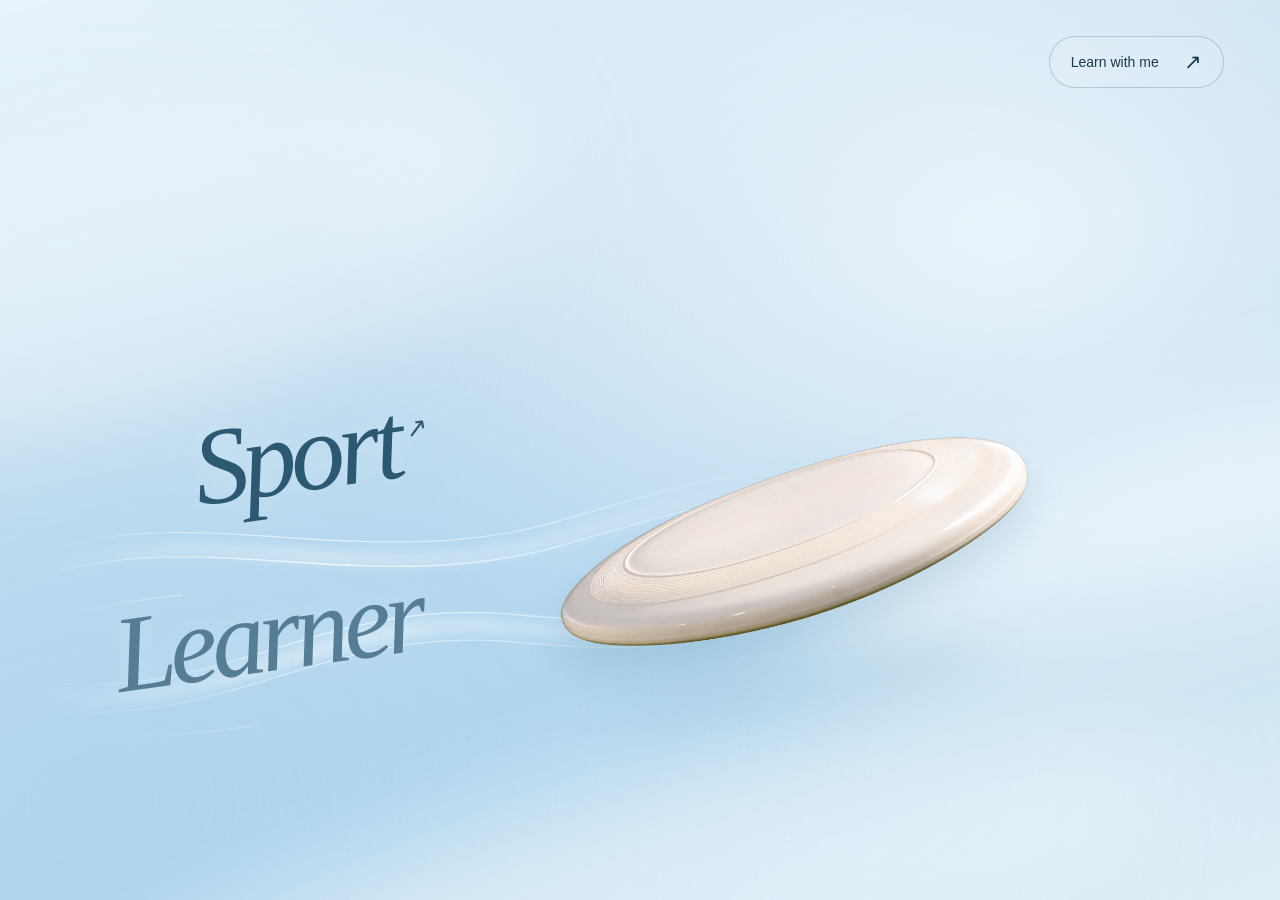
==== commit 288fba89: "Separate the homepage link label and arrow" ====
--- a/index.html
+++ b/index.html
@@ -7,7 +7,7 @@
   <meta name="theme-color" content="#cce4f4">
   <title>Sport & Learner</title>
   <link rel="stylesheet" href="styles.css?v=portrait-colors-6">
-  <link rel="stylesheet" href="home-flight.css?v=8">
+  <link rel="stylesheet" href="home-flight.css?v=9">
   <noscript><style>.flight-assembly[data-arrival="pending"]{visibility:visible}</style></noscript>
   <script src="home-flight.js?v=7" defer></script>
 </head>
@@ -18,7 +18,7 @@
     <div class="sky__cloud sky__cloud--two"></div><div class="sky__cloud sky__cloud--three"></div>
   </div>
   <header class="flight-nav">
-    <a class="flight-contact" href="learn-with-me.html">Learn with me <span aria-hidden="true">↗</span></a>
+    <a class="flight-contact" href="learn-with-me.html"><span class="flight-contact__label">Learn with me</span><span class="flight-contact__arrow" aria-hidden="true">↗</span></a>
   </header>
   <div class="flight-stage">
     <div class="flight-assembly" data-arrival="pending">
--- a/home-flight.css
+++ b/home-flight.css
@@ -6,7 +6,7 @@
 .sky__cloud--one{left:-22%;top:10%;opacity:.65}.sky__cloud--two{right:-25%;top:46%;height:15vw;opacity:.8}.sky__cloud--three{left:5%;bottom:-16%;width:90vw;height:20vw;opacity:.7}
 .flight-nav{position:absolute;left:4.4%;right:4.4%;top:36px;display:flex;align-items:center;justify-content:flex-end;z-index:5}
 
-.flight-contact{display:flex;align-items:center;gap:25px;border:1px solid #315b7140;border-radius:999px;padding:13px 21px;font-size:14px;backdrop-filter:blur(12px);background:#ffffff18}.flight-contact span{font-size:21px}.flight-contact:hover{background:#ffffff5c;text-decoration:none}
+.flight-contact{display:flex;align-items:center;gap:25px;border:1px solid #315b7140;border-radius:999px;padding:13px 21px;font-size:14px;backdrop-filter:blur(12px);background:#ffffff18}.flight-contact__arrow{font-size:21px}.flight-contact:hover{background:#ffffff5c;text-decoration:none}
 
 .flight-stage{position:absolute;inset:0;z-index:2;pointer-events:none}
 .flight-assembly{position:absolute;left:62%;top:60%;width:clamp(300px,38vw,600px);transform:translate(-50%,-50%);pointer-events:none}
@@ -23,14 +23,14 @@
 .wind-words{position:absolute;right:66%;top:-16%;width:126%;height:140%;transform:rotate(-8deg);pointer-events:none}
 .wind-word{position:absolute;display:block;font-family:Georgia,'Times New Roman',serif;font-style:italic;font-weight:400;font-size:clamp(65px,8.5vw,142px);letter-spacing:-6px;line-height:1.05;white-space:nowrap;text-shadow:0 2px 25px #f6fcff55;transform-origin:right center;pointer-events:auto}
 .wind-word--sport{top:-4%;left:17%;color:#2c5972}.wind-word--learner{top:53%;left:0;color:#557e96;pointer-events:none}
-.wind-word__arrow{display:inline-block;font-family:Arial,sans-serif;font-size:.24em;font-style:normal;vertical-align:top;margin:14% 0 0 10px;letter-spacing:0;opacity:0}.wind-word--sport:hover{text-decoration:none}.wind-word--sport:hover .wind-word__arrow,.wind-word--sport:focus-visible .wind-word__arrow{opacity:1}
+.wind-word__arrow{display:inline-block;font-family:Arial,sans-serif;font-size:.24em;font-style:normal;vertical-align:top;margin:14% 0 0 10px;letter-spacing:0}.wind-word--sport:hover{text-decoration:none}
 @keyframes flight-arrival{
   from{transform:translate(-50%,-50%) translate(-22vw,-27svh) scale(.16) rotate(-9deg);opacity:.25;filter:blur(2px)}
   to{transform:translate(-50%,-50%) translate(0,0) scale(1) rotate(0);opacity:1;filter:blur(0)}
 }
 @media(min-width:1800px){.flight-assembly{width:32vw;max-width:760px}.wind-word{font-size:8vw}}
 @media(max-width:760px){.flight-home{min-height:580px}.flight-nav{left:24px;right:24px;top:24px}.flight-contact{font-size:12px;gap:12px;padding:10px 15px}.flight-assembly{width:72vw;min-width:250px;left:60%;top:63%}.wind{right:14%;top:-68%;width:145%;height:210%;transform:rotate(8deg)}.wind-words{right:26%;top:-45%;width:103%;height:145%;transform:rotate(-8deg)}.wind-word{font-size:clamp(58px,15vw,105px);letter-spacing:-4px}.wind-word--sport{left:4%;top:-8%}.wind-word--learner{top:45%;left:-8%}.sky__cloud{filter:blur(30px);height:60vw;width:120vw}.sky__cloud--two{right:-65%;top:47%}.sky__cloud--three{bottom:-10%;left:-10%;height:45vw}}
-@media(prefers-reduced-motion:reduce){.flight-home *,.flight-home *::before,.flight-home *::after{animation:none!important}}
+@media(prefers-reduced-motion:reduce){.flight-home *,.flight-home *::before,.flight-home *::after{animation:none!important;transition:none!important}}
 
 /* Start the wake once the entrance has finished. */
 .flight-assembly:not([data-arrival]) .flight-scene {
@@ -77,3 +77,25 @@
   0%, 100% { transform: translate(0, 0) rotate(0deg); }
   50% { transform: translate(-12px, -9px) rotate(2deg); }
 }
+
+.flight-contact__arrow,
+.wind-word__arrow {
+  transition: opacity 160ms ease;
+}
+
+.flight-contact__label,
+.wind-word--sport {
+  transform-origin: left center;
+  transition: scale 160ms ease;
+}
+
+.flight-contact:is(:hover, :focus-visible) .flight-contact__arrow,
+.wind-word--sport:is(:hover, :focus-visible) .wind-word__arrow {
+  opacity: 0;
+}
+
+.flight-contact:is(:hover, :focus-visible) .flight-contact__label,
+.wind-word--sport:is(:hover, :focus-visible) {
+  font-weight: 600;
+  scale: 1.035;
+}
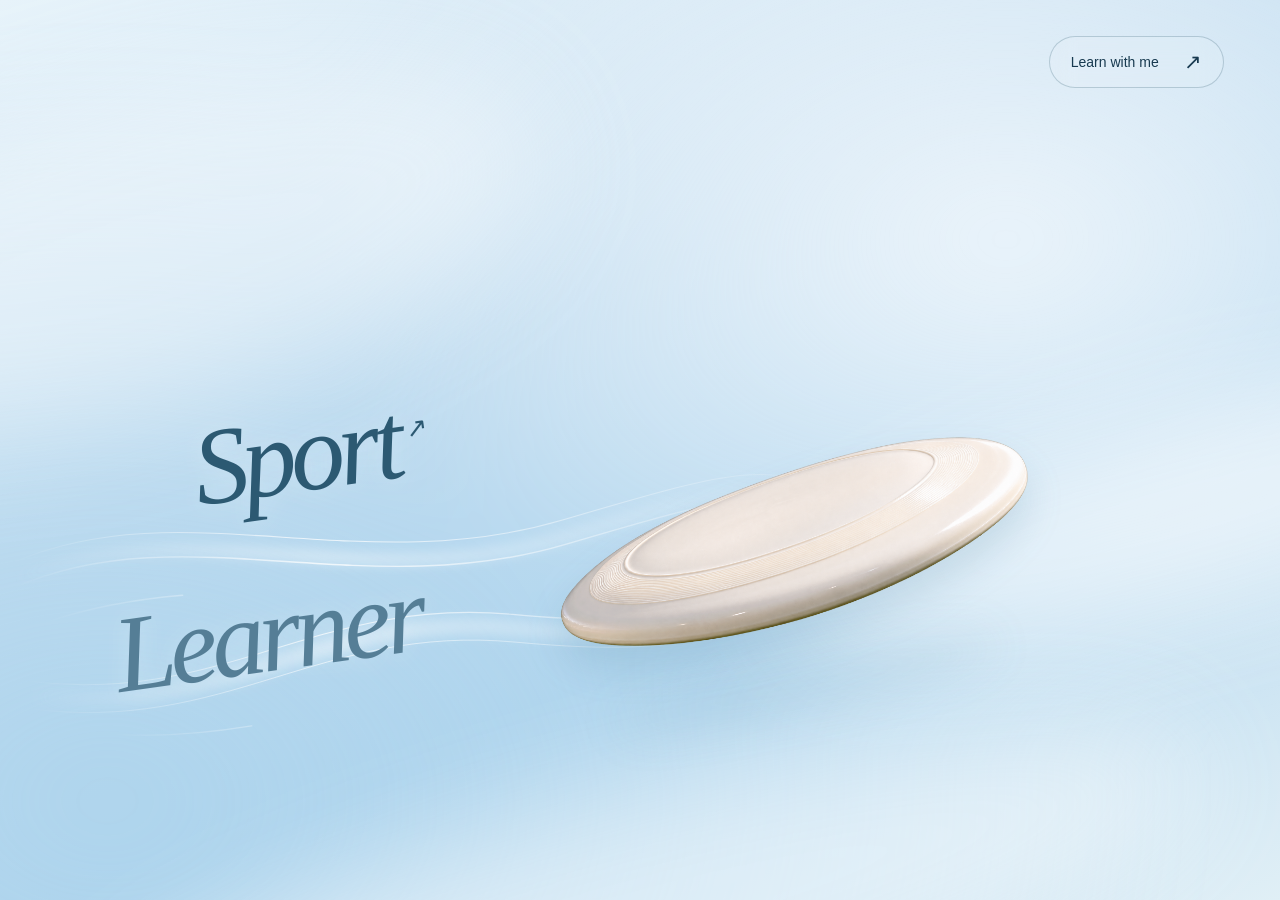
==== commit 2efa2605: "Add frisbee dragging and double-click launch" ====
--- a/index.html
+++ b/index.html
@@ -7,9 +7,9 @@
   <meta name="theme-color" content="#cce4f4">
   <title>Sport & Learner</title>
   <link rel="stylesheet" href="styles.css?v=portrait-colors-6">
-  <link rel="stylesheet" href="home-flight.css?v=9">
+  <link rel="stylesheet" href="home-flight.css?v=12">
   <noscript><style>.flight-assembly[data-arrival="pending"]{visibility:visible}</style></noscript>
-  <script src="home-flight.js?v=7" defer></script>
+  <script src="home-flight.js?v=9" defer></script>
 </head>
 <body class="flight-page">
 <main class="flight-home">
--- a/home-flight.css
+++ b/home-flight.css
@@ -63,6 +63,26 @@
   50% { transform: translateY(-22px); }
 }
 
+.flight-assembly:not([data-arrival]) .flight-disc {
+  pointer-events: auto;
+  touch-action: none;
+  cursor: grab;
+  transition: transform 520ms cubic-bezier(.18, .75, .24, 1);
+}
+
+.flight-assembly:not([data-arrival]) .flight-scene:is([data-dragging], [data-launching]) {
+  animation-play-state: paused;
+}
+
+.flight-assembly:not([data-arrival]) .flight-scene[data-dragging] .flight-disc {
+  cursor: grabbing;
+  transition: none;
+}
+
+.flight-assembly:not([data-arrival]) .flight-scene[data-launching] :is(.flight-disc, .wind-word) {
+  pointer-events: none;
+}
+
 @keyframes wind-wave {
   0%, 100% { rotate: 0deg; scale: 1; }
   50% { rotate: 4deg; scale: 1 1.1; }
@@ -86,7 +106,10 @@
 .flight-contact__label,
 .wind-word--sport {
   transform-origin: left center;
-  transition: scale 160ms ease;
+  -webkit-text-stroke: 0 currentColor;
+  transition-property: scale, -webkit-text-stroke-width;
+  transition-duration: 280ms;
+  transition-timing-function: cubic-bezier(.22, .61, .36, 1);
 }
 
 .flight-contact:is(:hover, :focus-visible) .flight-contact__arrow,
@@ -96,6 +119,6 @@
 
 .flight-contact:is(:hover, :focus-visible) .flight-contact__label,
 .wind-word--sport:is(:hover, :focus-visible) {
-  font-weight: 600;
+  -webkit-text-stroke-width: .02em;
   scale: 1.035;
 }
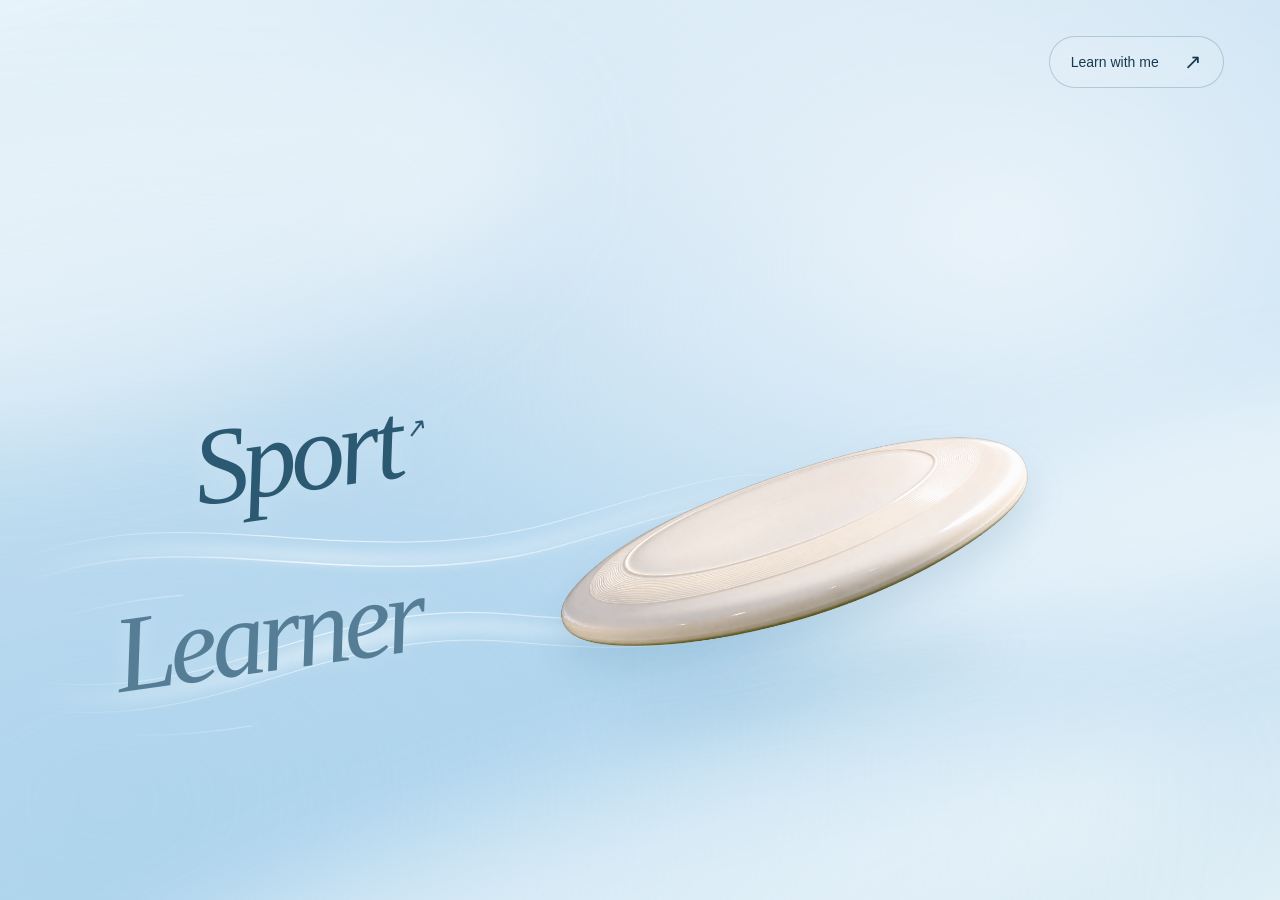
==== commit 4cf7d250: "Shatter the flight words as they launch" ====
--- a/index.html
+++ b/index.html
@@ -7,9 +7,9 @@
   <meta name="theme-color" content="#cce4f4">
   <title>Sport & Learner</title>
   <link rel="stylesheet" href="styles.css?v=portrait-colors-6">
-  <link rel="stylesheet" href="home-flight.css?v=12">
+  <link rel="stylesheet" href="home-flight.css?v=13">
   <noscript><style>.flight-assembly[data-arrival="pending"]{visibility:visible}</style></noscript>
-  <script src="home-flight.js?v=9" defer></script>
+  <script src="home-flight.js?v=10" defer></script>
 </head>
 <body class="flight-page">
 <main class="flight-home">
@@ -39,8 +39,8 @@
           </svg>
         </div>
         <div class="wind-words">
-          <a class="wind-word wind-word--sport" href="sport.html">Sport<span class="wind-word__arrow" aria-hidden="true">↗</span></a>
-          <span class="wind-word wind-word--learner">Learner</span>
+          <a class="wind-word wind-word--sport" href="sport.html"><span class="wind-word__label"><span class="wind-word__whole">Sport</span></span><span class="wind-word__arrow" aria-hidden="true">↗</span></a>
+          <span class="wind-word wind-word--learner"><span class="wind-word__label"><span class="wind-word__whole">Learner</span></span></span>
         </div>
         <div class="disc-shadow" aria-hidden="true"></div>
         <div class="flight-disc">
--- a/home-flight.css
+++ b/home-flight.css
@@ -103,6 +103,23 @@
   transition: opacity 160ms ease;
 }
 
+.wind-word__label {
+  position: relative;
+  display: inline-block;
+}
+
+.wind-word__shard {
+  position: absolute;
+  inset: -.14em;
+  padding: .14em;
+  pointer-events: none;
+  opacity: 0;
+}
+
+.flight-scene[data-launching] .wind-word__arrow {
+  opacity: 0;
+}
+
 .flight-contact__label,
 .wind-word--sport {
   transform-origin: left center;
